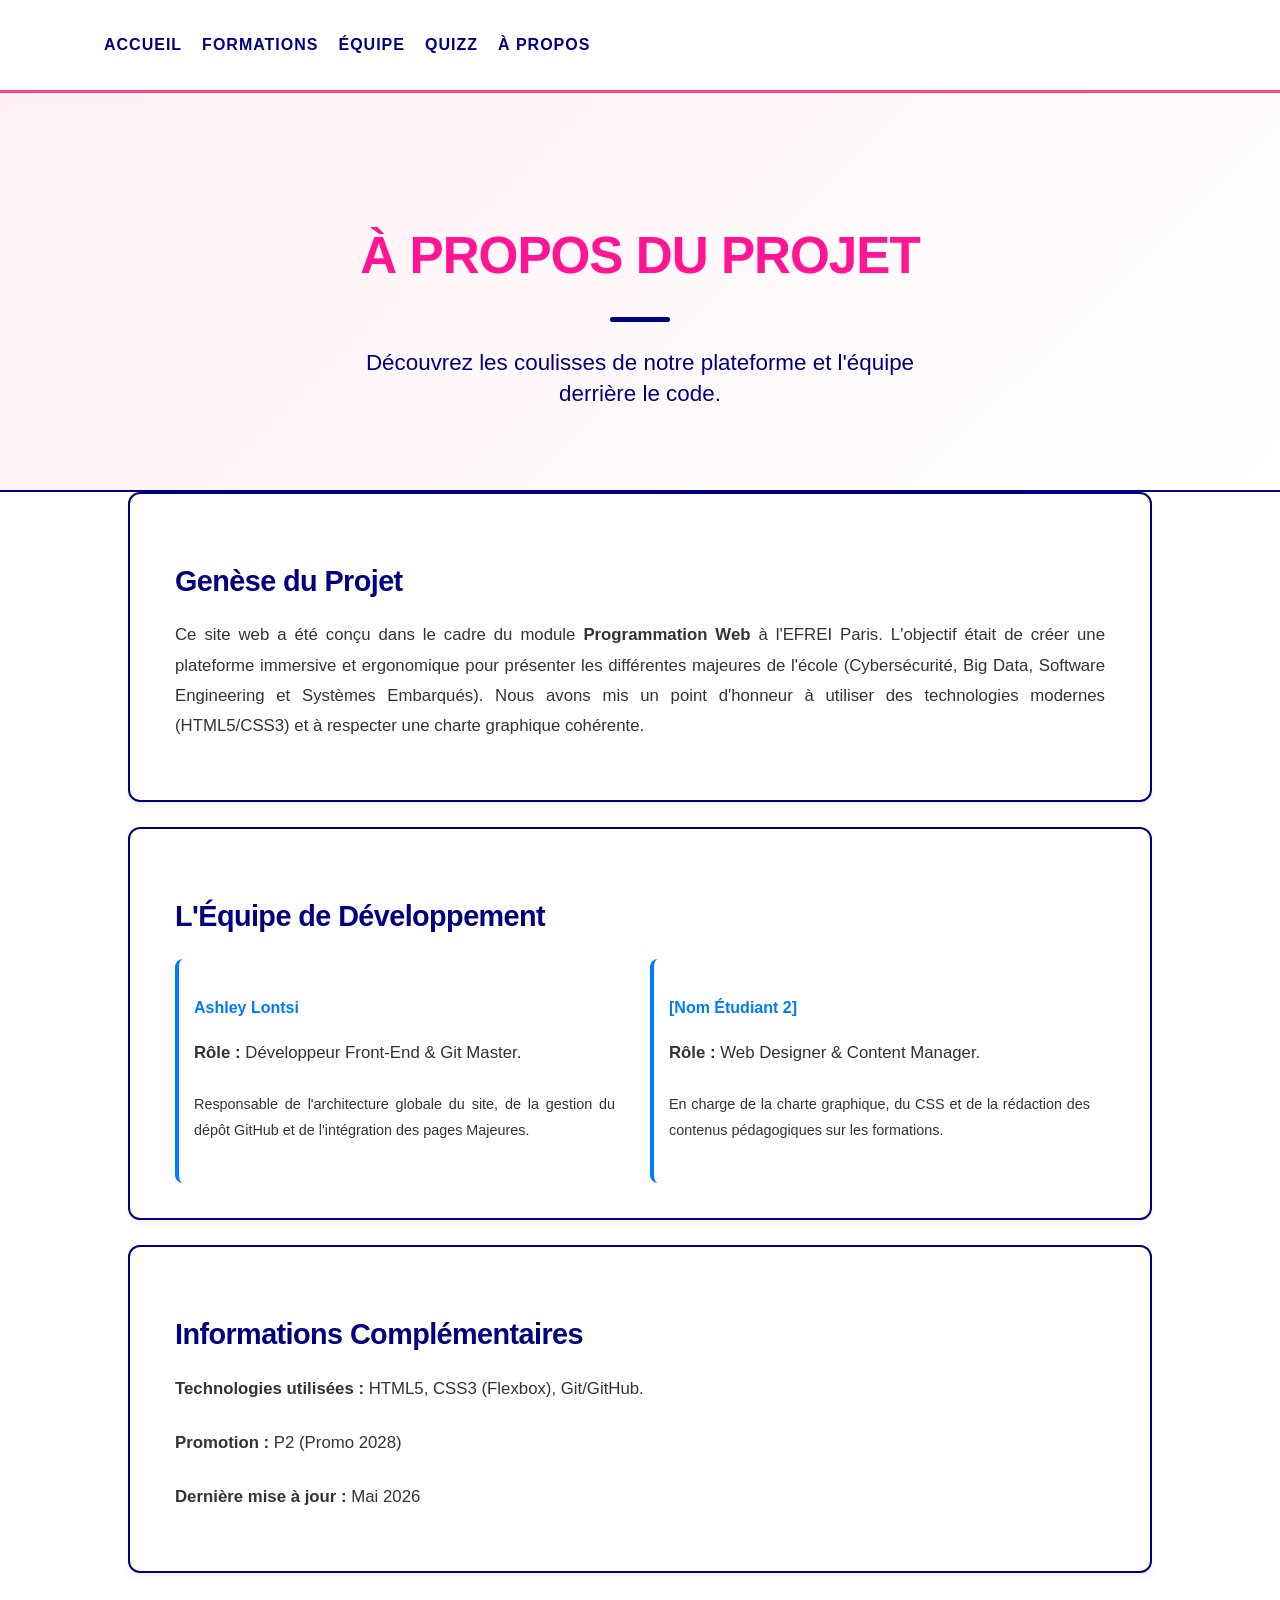
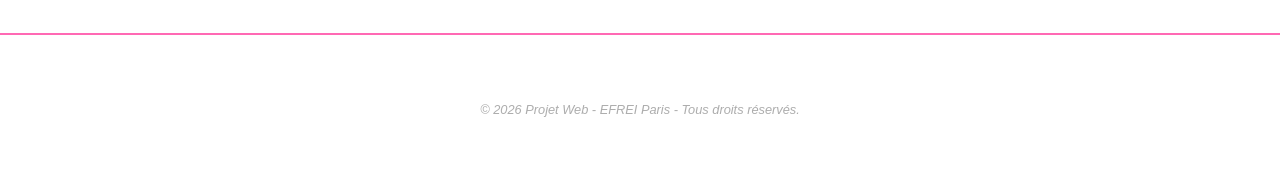
==== apropos.html @ 58f5f081 "A propos" ====
<!DOCTYPE html>
<html lang="fr">
<head>
    <meta charset="UTF-8">
    <meta name="viewport" content="width=device-width, initial-scale=1.0">
    <title>À Propos - Projet Web EFREI</title>
    <link rel="stylesheet" href="style.css">
</head>
<body>

    <header>
        <nav class="navbar">
            <ul>
                <li><a href="index.html">Accueil</a></li>
                <li><a href="formations.html">Formations</a></li>
                <li><a href="equipe.html">Équipe</a></li>
                <li><a href="quizz.html">Quizz</a></li>
                <li><a href="apropos.html" class="active">À propos</a></li>
            </ul>
        </nav>
    </header>

    <section class="bachelor-hero">
        <div class="hero-content">
            <h1>À Propos du Projet</h1>
            <div class="hero-separator"></div>
            <p>Découvrez les coulisses de notre plateforme et l'équipe derrière le code.</p>
        </div>
    </section>

    <main class="bachelor-list">
        
        <!-- SECTION PRÉSENTATION DU PROJET -->
        <div class="bachelor-wide-card">
            <div class="card-center">
                <h3>Genèse du Projet</h3>
                <p>Ce site web a été conçu dans le cadre du module <strong>Programmation Web</strong> à l'EFREI Paris. L'objectif était de créer une plateforme immersive et ergonomique pour présenter les différentes majeures de l'école (Cybersécurité, Big Data, Software Engineering et Systèmes Embarqués). Nous avons mis un point d'honneur à utiliser des technologies modernes (HTML5/CSS3) et à respecter une charte graphique cohérente.</p>
            </div>
        </div>

        <!-- SECTION L'ÉQUIPE (À personnaliser avec vos vrais noms) -->
        <div class="bachelor-wide-card">
            <div class="card-center">
                <h3>L'Équipe de Développement</h3>
                
                <div class="team-grid" style="display: flex; gap: 20px; margin-top: 20px; flex-wrap: wrap;">
                    
                    <!-- Membre 1 -->
                    <div class="team-member" style="flex: 1; min-width: 250px; background: rgba(255,255,255,0.05); padding: 15px; border-radius: 8px; border-left: 4px solid #007bff;">
                        <h4 style="color: #007bff; margin-bottom: 5px;">Ashley Lontsi</h4>
                        <p><strong>Rôle :</strong> Développeur Front-End & Git Master.</p>
                        <p style="font-size: 0.9em;">Responsable de l'architecture globale du site, de la gestion du dépôt GitHub et de l'intégration des pages Majeures.</p>
                    </div>

                    <!-- Membre 2 -->
                    <div class="team-member" style="flex: 1; min-width: 250px; background: rgba(255,255,255,0.05); padding: 15px; border-radius: 8px; border-left: 4px solid #007bff;">
                        <h4 style="color: #007bff; margin-bottom: 5px;">[Nom Étudiant 2]</h4>
                        <p><strong>Rôle :</strong> Web Designer & Content Manager.</p>
                        <p style="font-size: 0.9em;">En charge de la charte graphique, du CSS et de la rédaction des contenus pédagogiques sur les formations.</p>
                    </div>

                </div>
            </div>
        </div>

        <!-- SECTION INFOS UTILES -->
        <div class="bachelor-wide-card">
            <div class="card-center">
                <h3>Informations Complémentaires</h3>
                <p><strong>Technologies utilisées :</strong> HTML5, CSS3 (Flexbox), Git/GitHub.</p>
                <p><strong>Promotion :</strong> P2 (Promo 2028)</p>
                <p><strong>Dernière mise à jour :</strong> Mai 2026</p>
            </div>
        </div>

    </main>

    <footer class="footer-about">
        <div class="footer-content">
            <p class="copyright">© 2026 Projet Web - EFREI Paris - Tous droits réservés.</p>
        </div>
    </footer>

</body>
</html>
---- style.css ----
/* 1. Importation d'une police plus moderne (optionnel mais conseillé) */
@import url('https://fonts.googleapis.com/css2?family=Inter:wght@300;400;600;800&display=swap');

body {
    font-family: 'Inter', 'Segoe UI', Roboto, sans-serif;
    color: #2d3436; /* Un gris très sombre, plus doux que le noir */
    line-height: 1.7; /* Pour que ce soit super aéré */
    -webkit-font-smoothing: antialiased;
}

/* 2. Style des Titres (H1, H2, H3) */
h1, h2, h3 {
    color: #000080; /* Bleu marine EFREI */
    font-weight: 800; /* Très gras pour le style */
    letter-spacing: -0.02em; /* Un peu serré pour le look pro */
    margin-bottom: 1rem;
}

h1 { font-size: 3rem; text-transform: uppercase; color: #ff1493; }
h2 { font-size: 2.2rem; border-bottom: 2px solid #ff1493; display: inline-block; padding-bottom: 5px; }
h3 { font-size: 1.5rem; }

/* 3. Style des Paragraphes (Tout le texte classique) */
p {
    font-size: 1.1rem;
    font-weight: 400;
    margin-bottom: 1.5rem;
    color: #4a4a4a;
}

/* 4. Style des Liens et Menu */
a {
    font-weight: 600;
    text-decoration: none;
    transition: 0.3s;
}

.navbar ul li a {
    font-size: 1rem;
    text-transform: uppercase;
    letter-spacing: 1px;
    color: #000080;
}

.navbar ul li a:hover {
    color: #ff1493;
}

/* 5. Le Footer cliquable (pour qu'il ressorte mieux) */
.footer-content h3 {
    color: #ff1493;
    font-size: 1.8rem;
}

.footer-content p {
    font-style: italic;
    font-size: 1rem;
    opacity: 0.8;
}

:root {
    --main-pink: #ff477e; /* Le rose demandé */
    --light-pink: #fff0f3;
    --dark-grey: #2d2d2d;
}

body {
    font-family: 'Segoe UI', Tahoma, Geneva, Verdana, sans-serif;
    margin: 0;
    line-height: 1.6;
    color: var(--dark-grey);
}

/* Header & Navigation (cite: 50, 52) */
header {
    background-color: white;
    border-bottom: 3px solid var(--main-pink);
    display: flex;
    justify-content: space-between;
    align-items: center;
    padding: 1rem 5%;
    position: sticky;
    top: 0;
    z-index: 1000;
}

.logo { height: 50px; 

    filter: hue-rotate(150deg) brightness(1.2);}

nav ul {
    list-style: none;
    display: flex;
    gap: 20px;
}

nav a {
    text-decoration: none;
    color: var(--dark-grey);
    font-weight: bold;
    transition: color 0.3s;
}

nav a:hover {
    color: var(--main-pink);
}

/* Sections (cite: 48) */
.hero {
    background-color: var(--light-pink);
    padding: 60px 5%;
    text-align: center;
}

main {
    padding: 0 10%; /* Aligne ton texte avec le logo et le menu (cite: 40, 79) */
    display: block;
}

.carousel-placeholder {
    height: 300px;
    background: #ddd;
    display: flex;
    align-items: center;
    justify-content: center;
    margin-top: 20px;
    border: 2px dashed var(--main-pink);
}

.carousel-placeholder {
    height: 400px; /* Tu peux ajuster la hauteur selon tes besoins */
    overflow: hidden; /* Coupe ce qui dépasse */
    border: 2px solid var(--main-pink); /* Optionnel : un contour rose solide */
}

.img-hero {
    width: 100%;
    height: 100%;
    object-fit: cover; /* L'image s'adapte sans être déformée */
}

/* Responsive Design (cite: 40, 124) */
@media (max-width: 768px) {
    header { flex-direction: column; }
    nav ul { padding: 0; }
}

/* Footer (cite: 53) */
footer {
    background: var(--dark-grey);
    color: white;
    text-align: center;
    padding: 2rem;
    margin-top: 50px;
}

footer a {
    color: var(--main-pink);
    text-decoration: none;
}

/* Cours et formations */

.bachelor-full-width {
    width: 100%;
    background: linear-gradient(to right, #fff0f5, #ffffff, #fff0f5);
    
    /* On met le contour noir tout autour ici */
    border: 2px solid #000000; 
    
    padding: 40px 0;
    margin-bottom: 40px;
    transition: all 0.3s ease;
    box-sizing: border-box; /* Très important pour que la bordure ne fasse pas déborder la page */
}

.bachelor-full-width:hover {
    background: #ffe4e1;
    border-color: #ff69b4; /* Le contour devient rose au survol pour le style */
    cursor: pointer;
}

/* On s'assure que le contenu reste bien aligné au centre du rectangle */
.bachelor-content {
    max-width: 1200px;
    margin: 0 auto;
    display: flex;
    align-items: center;
    justify-content: space-around;
    padding: 0 20px;
}
.bachelor-full-width {
    width: 100%;
    background: linear-gradient(to right, #fff0f5, #ffffff, #fff0f5);
    /* On remplace les bordures claires par un contour noir net */
    border-top: 2px solid #000000; 
    border-bottom: 2px solid #000000;
    padding: 40px 0;
    margin-bottom: 40px;
    transition: all 0.3s ease;
}

.bachelor-full-width:hover {
    background: #ffe4e1; /* Un peu plus foncé au survol */
    cursor: pointer;
}

/* LA CARTE BACHELOR AVEC CADRE BLEU MARINE */
.card-bachelor-full {
    width: 100%;
    background: white;
    border-radius: 20px;
    padding: 30px;
    margin-bottom: 30px;
    display: flex;
    align-items: center;
    gap: 40px;
    
    /* CONTOUR BLEU MARINE */
    border: 3px solid #000080; 
    box-shadow: 0 10px 20px rgba(0, 0, 128, 0.1); /* Ombre bleutée légère */
    
    box-sizing: border-box;
    transition: all 0.3s ease;
}

.card-bachelor-full:hover {
    transform: translateY(-5px);
    background-color: #f0f4ff; /* Très léger fond bleu au survol */
}

.card-bachelor-full h3 {
    color: #000080; /* Titre en bleu marine aussi */
    margin-top: 0;
}

/* BADGE BLEU POUR LE BACHELOR */
.badge-blue {
    display: inline-block;
    margin-top: 15px;
    padding: 5px 15px;
    background-color: #000080;
    color: white;
    border-radius: 50px;
    font-size: 0.8rem;
    font-weight: bold;
}

/* LES CARTES MAJEURES RESTENT EN ROSE (Comme sur ton image) */
.card-majeure {
    background: white;
    border-radius: 20px;
    padding: 30px;
    text-align: center;
    border: 2px solid #ffc0cb; /* Cadre rose */
    box-shadow: 0 10px 20px rgba(255, 182, 193, 0.2);
    transition: all 0.3s ease;
}/* Conteneur principal */
.formations-grid {
    display: grid;
    grid-template-columns: repeat(auto-fit, minmax(250px, 1fr));
    gap: 25px;
    padding: 40px;
    max-width: 1200px;
    margin: 0 auto;
}

/* LA CARTE BACHELOR (Celle avec le cadre bleu marine) */
.card-link-bachelor {
    grid-column: 1 / -1; /* FORCE LA CARTE SUR TOUTE LA LARGEUR */
    text-decoration: none;
    color: inherit;
}

.card-bachelor-full {
    background: white;
    border-radius: 20px;
    padding: 40px;
    margin-bottom: 20px;
    display: flex; /* Aligne l'icône et le texte horizontalement */
    align-items: center;
    justify-content: center; /* Centre le contenu horizontalement */
    gap: 50px;
    border: 3px solid #000080; /* Ton cadre bleu marine */
    box-shadow: 0 10px 20px rgba(0, 0, 128, 0.1);
    transition: all 0.3s ease;
}

.card-bachelor-full:hover {
    transform: translateY(-5px);
    background-color: #f8f9ff;
}

/* Centre le texte à l'intérieur pour un rendu plus propre */
.card-text {
    text-align: center;
    max-width: 600px;
}

/* CARTES DES MAJEURES AVEC CONTOUR NOIR */
.card-majeure {
    background: white;
    border-radius: 20px;
    padding: 30px;
    text-align: center;
    box-shadow: 0 10px 20px rgba(0, 0, 0, 0.1); /* Ombre plus neutre */
    /* On ajoute le contour noir ici aussi */
    border: 2px solid #000000; 
    transition: transform 0.3s ease, box-shadow 0.3s ease;
}

.card-majeure:hover {
    transform: translateY(-10px);
    /* Au survol, on peut faire briller le contour en rose pour garder ton thème */
    border-color: #ff69b4; 
    box-shadow: 0 15px 30px rgba(255, 105, 180, 0.3);
}
.bachelor-full-width {
    width: 100%; /* Prend toute la largeur du navigateur */
    background: linear-gradient(to right, #fff0f5, #ffffff, #fff0f5); /* Dégradé rose très léger */
    border-top: 1px solid #ffe4e1;
    border-bottom: 1px solid #ffe4e1;
    padding: 40px 0;
    margin-bottom: 40px;
    transition: all 0.3s ease;
}

.bachelor-full-width:hover {
    background: #fff0f5; /* Devient un peu plus rose au survol */
    cursor: pointer;
}

/* Centre le contenu à l'intérieur du bandeau */
.bachelor-content {
    max-width: 1200px; /* Aligné avec ta grille en dessous */
    margin: 0 auto;
    display: flex;
    align-items: center;
    justify-content: space-around;
    padding: 0 20px;
}

.card-text h3 {
    color: #ff1493;
    font-size: 2rem;
    margin: 0;
}

.card-text p {
    color: #666;
    margin: 5px 0 0 0;
}

/* La grille reste centrée en dessous */
.container-formations {
    max-width: 1200px;
    margin: 0 auto;
    padding: 0 20px;
}

.formations-grid {
    display: grid;
    grid-template-columns: repeat(auto-fit, minmax(250px, 1fr));
    gap: 25px;
}
.icon-section {
    font-size: 3rem;
}

.text-section {
    flex-grow: 1; /* Prend tout l'espace central disponible */
    padding: 0 30px;
    text-align: left;
}

.text-section h3 {
    margin: 0;
    color: #ff1493;
}

.text-section p {
    margin: 5px 0 0 0;
    color: #666;
}

/* On réutilise ton badge mais sans le margin-top */
.badge-section .badge {
    margin-top: 0; 
}

/* Pour que ça reste beau sur téléphone */
@media (max-width: 768px) {
    .card-bachelor-horizontal {
        flex-direction: column;
        text-align: center;
        padding: 30px;
    }
    .text-section {
        padding: 20px 0;
        text-align: center;
    }
}

/* On réutilise ton badge mais sans le margin-top */
.badge-section .badge {
    margin-top: 0; 
}

/* Pour que ça reste beau sur téléphone */
@media (max-width: 768px) {
    .card-bachelor-horizontal {
        flex-direction: column;
        text-align: center;
        padding: 30px;
    }
    .text-section {
        padding: 20px 0;
        text-align: center;
    }
}

.card-link {
    text-decoration: none;
    color: inherit; /* Garde la couleur du texte que tu as choisie */
    display: block;
}

/* --- Le reste de ton code reste identique --- */
.formations-hero {
    text-align: center;
    padding: 50px 20px;
    background: linear-gradient(135deg, #fff0f5 0%, #ffffff 100%);
    color: #ff69b4;
}

.formations-grid {
    display: grid;
    grid-template-columns: repeat(auto-fit, minmax(250px, 1fr));
    gap: 25px;
    padding: 40px;
    max-width: 1200px;
    margin: 0 auto;
}

.card-majeure {
    background: white;
    border-radius: 20px;
    padding: 30px;
    text-align: center;
    box-shadow: 0 10px 20px rgba(255, 182, 193, 0.2);
    border: 1px solid #ffe4e1;
    transition: transform 0.3s ease, box-shadow 0.3s ease;
}

.card-majeure:hover {
    transform: translateY(-10px);
    box-shadow: 0 15px 30px rgba(255, 105, 180, 0.3);
    border-color: #ff69b4;
}

.card-icon {
    font-size: 3rem;
    margin-bottom: 15px;
}

.card-majeure h3 {
    color: #ff1493;
    margin-bottom: 15px;
}

.card-majeure p {
    color: #666;
    font-size: 0.9rem;
    line-height: 1.5;
}

.badge {
    display: inline-block;
    margin-top: 20px;
    padding: 5px 15px;
    background-color: #ffc0cb;
    color: white;
    border-radius: 50px;
    font-size: 0.8rem;
    font-weight: bold;
}

html {
    scroll-behavior: smooth;
}

/* Ton reste du CSS pour le footer ne change pas */
.footer-about {
    background-color: #ffffff;
    border-top: 2px solid #ff69b4; /* Ligne rose de séparation */
    padding: 40px 20px;
    margin-top: 60px;
    text-align: center;
}

.footer-content {
    max-width: 800px;
    margin: 0 auto;
}

.footer-content h3 {
    color: #ff1493;
    margin-bottom: 15px;
    font-size: 1.5rem;
    font-weight: bold;
}

.footer-content p {
    color: #555;
    line-height: 1.6;
    font-size: 0.95rem;
}

.copyright {
    margin-top: 25px;
    font-size: 0.8rem !important;
    color: #999 !important;
}

/* Formations */
/* bachelor */ 

/* --- HEADER DU TITRE --- */
.page-header {
    text-align: center;
    padding: 60px 20px;
    background-color: #ffffff;
}

.page-header h1 {
    color: #ff1493; /* Ton rose signature */
    font-size: 3.5rem;
    margin: 10px 0;
    text-transform: uppercase;
    letter-spacing: 2px;
}

.page-header p {
    color: #000080; /* Bleu marine */
    font-size: 1.2rem;
    font-weight: 500;
}

.header-decoration {
    width: 80px;
    height: 4px;
    background: #ff1493;
    margin: 10px auto;
    border-radius: 2px;
}

/* --- CARTES EN LARGEUR (HORIZONTAL) --- */
.bachelor-list-horizontal {
    max-width: 1100px;
    margin: 0 auto 60px auto;
    display: flex;
    flex-direction: column;
    gap: 20px;
    padding: 0 20px;
}

.bachelor-row {
    display: flex;
    align-items: center;
    background: white;
    border: 2px solid #000080; /* Contour Bleu Marine */
    border-radius: 15px;
    padding: 25px 40px;
    gap: 30px;
    transition: all 0.3s ease;
}

.bachelor-row:hover {
    transform: scale(1.02);
    border-color: #ff1493; /* Devient rose au survol */
    box-shadow: 0 10px 20px rgba(255, 20, 147, 0.1);
}

.row-icon {
    font-size: 3rem;
}

.row-text {
    flex: 1; /* Prend tout l'espace restant */
}

.row-text h3 {
    color: #000080;
    margin-bottom: 8px;
    font-size: 1.6rem;
}

.row-text p {
    color: #555;
    margin: 0;
    line-height: 1.4;
}

.row-badge {
    background: #fff0f5;
    color: #ff1493;
    padding: 8px 15px;
    border-radius: 50px;
    font-weight: bold;
    font-size: 0.8rem;
    white-space: nowrap;
    border: 1px solid #ffc0cb;
}

.bachelor-hero {
    /* Un fond rose très léger vers le blanc pour donner de la profondeur */
    background: linear-gradient(135deg, #fff0f5 0%, #ffffff 100%);
    padding: 80px 20px;
    text-align: center;
    border-bottom: 2px solid #000080; /* Rappel du bleu marine en bas */
}

.hero-content {
    max-width: 800px;
    margin: 0 auto;
}

.bachelor-hero h1 {
    color: #ff1493; /* Ton rose vif */
    font-size: 3.2rem;
    font-weight: 800;
    margin-bottom: 20px;
    text-transform: uppercase;
    letter-spacing: -1px;
}

.hero-separator {
    width: 60px;
    height: 5px;
    background-color: #000080; /* Petite barre bleu marine pour le style */
    margin: 0 auto 25px auto;
    border-radius: 10px;
}

.bachelor-hero p {
    color: #000080; /* Texte en bleu marine pour la lisibilité */
    font-size: 1.4rem;
    font-weight: 500;
    line-height: 1.4;
    max-width: 600px;
    margin: 0 auto;
}
/* cybersécurité */

/* --- Ajustements pour le contenu textuel dense --- */

.bachelor-wide-card {
    display: flex;
    align-items: flex-start; /* Aligne en haut pour les longs textes */
    background: white;
    border: 2px solid #000080;
    border-radius: 12px; /* Un peu plus carré pour le côté sérieux */
    padding: 35px 45px;
    margin-bottom: 25px;
    box-shadow: 0 4px 6px rgba(0,0,0,0.05);
}

.card-center h3 {
    color: #000080;
    font-size: 1.8rem;
    margin-bottom: 15px;
    font-weight: 700;
}

.card-center p {
    color: #333;
    line-height: 1.8; /* Augmente l'espace entre les lignes pour la lecture */
    font-size: 1.05rem;
    text-align: justify; /* Pour un rendu très "document pro" */
}

.mini-badge {
    background: #ff1493;
    color: white;
    padding: 8px 18px;
    border-radius: 4px; /* Carré pour le look pro */
    font-size: 0.75rem;
    text-transform: uppercase;
    letter-spacing: 1px;
    margin-left: 20px;
}
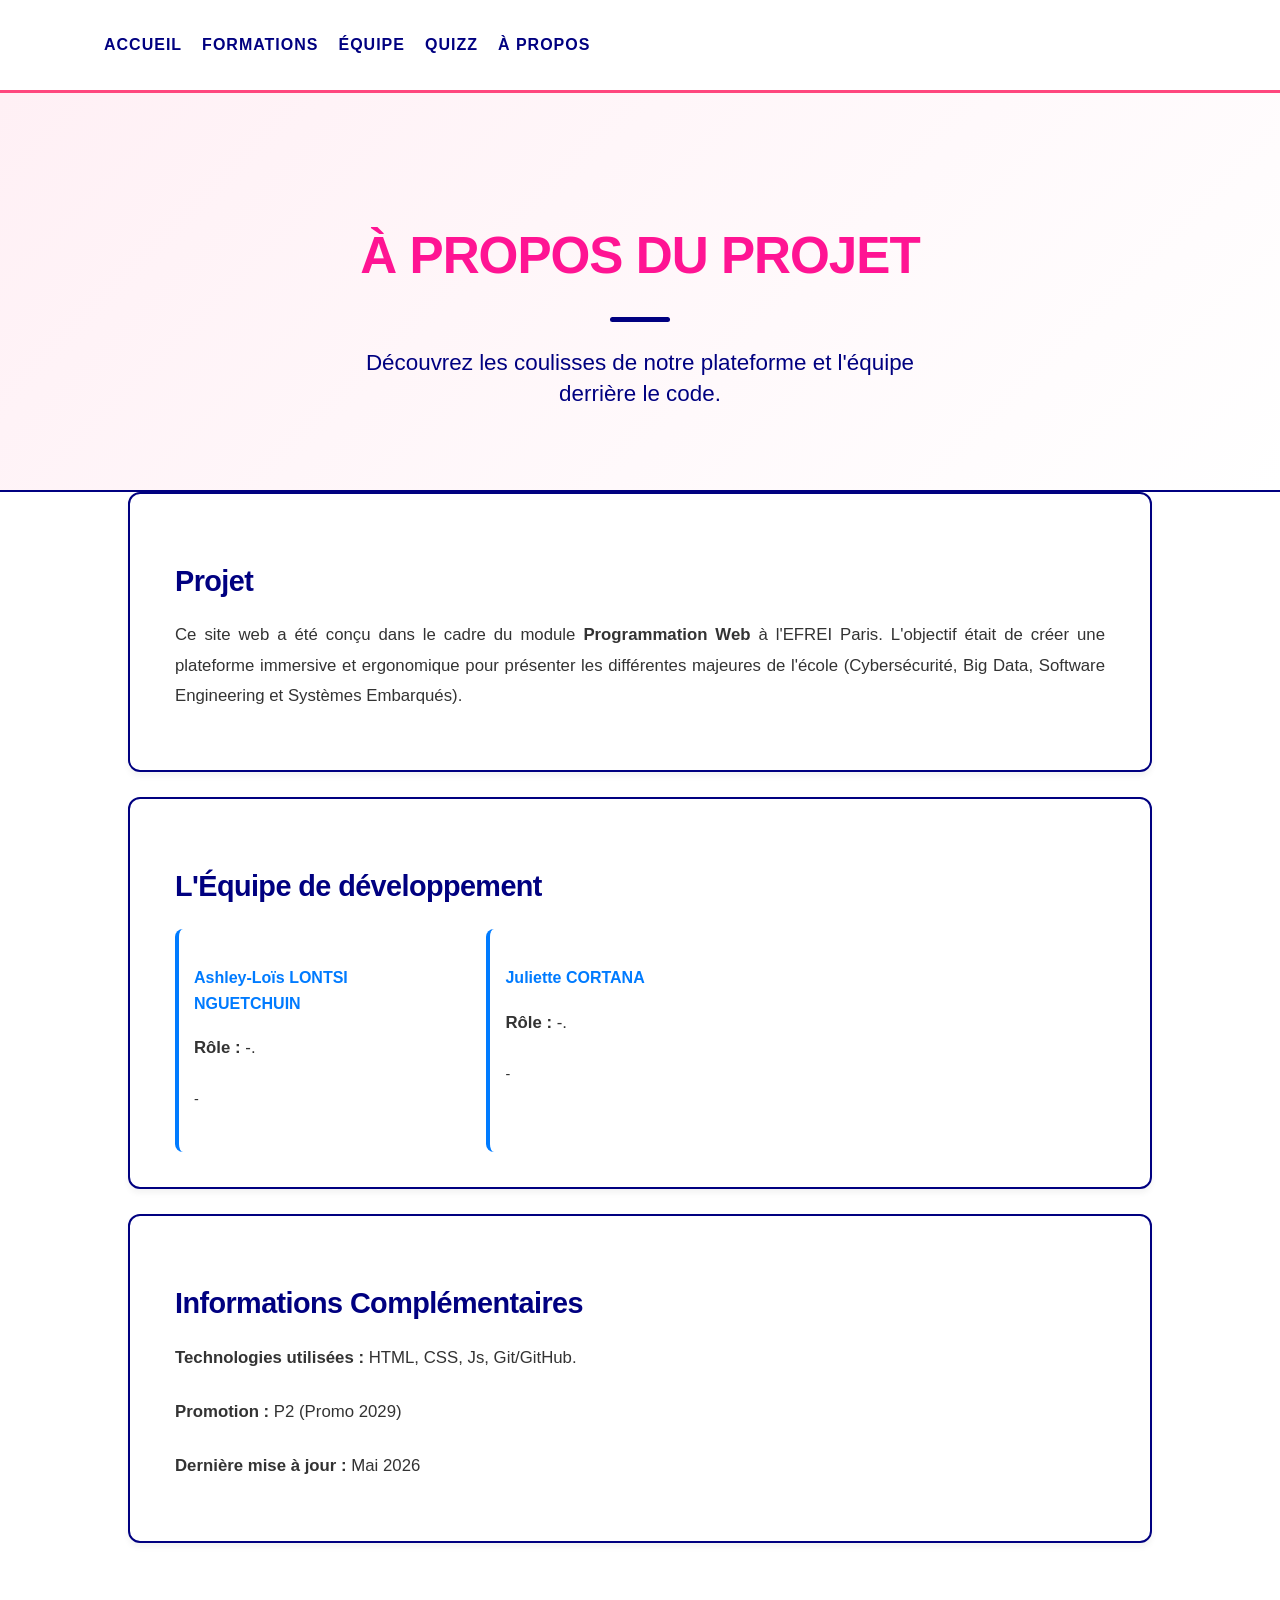
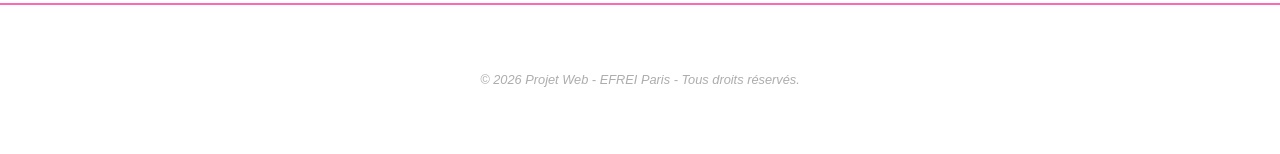
==== commit 4c9ad0cc: "Quiz" ====
--- a/apropos.html
+++ b/apropos.html
@@ -33,30 +33,30 @@
         <!-- SECTION PRÉSENTATION DU PROJET -->
         <div class="bachelor-wide-card">
             <div class="card-center">
-                <h3>Genèse du Projet</h3>
-                <p>Ce site web a été conçu dans le cadre du module <strong>Programmation Web</strong> à l'EFREI Paris. L'objectif était de créer une plateforme immersive et ergonomique pour présenter les différentes majeures de l'école (Cybersécurité, Big Data, Software Engineering et Systèmes Embarqués). Nous avons mis un point d'honneur à utiliser des technologies modernes (HTML5/CSS3) et à respecter une charte graphique cohérente.</p>
+                <h3>Projet</h3>
+                <p>Ce site web a été conçu dans le cadre du module <strong>Programmation Web</strong> à l'EFREI Paris. L'objectif était de créer une plateforme immersive et ergonomique pour présenter les différentes majeures de l'école (Cybersécurité, Big Data, Software Engineering et Systèmes Embarqués). </p>
             </div>
         </div>
 
         <!-- SECTION L'ÉQUIPE (À personnaliser avec vos vrais noms) -->
         <div class="bachelor-wide-card">
             <div class="card-center">
-                <h3>L'Équipe de Développement</h3>
+                <h3>L'Équipe de développement</h3>
                 
                 <div class="team-grid" style="display: flex; gap: 20px; margin-top: 20px; flex-wrap: wrap;">
                     
                     <!-- Membre 1 -->
                     <div class="team-member" style="flex: 1; min-width: 250px; background: rgba(255,255,255,0.05); padding: 15px; border-radius: 8px; border-left: 4px solid #007bff;">
-                        <h4 style="color: #007bff; margin-bottom: 5px;">Ashley Lontsi</h4>
-                        <p><strong>Rôle :</strong> Développeur Front-End & Git Master.</p>
-                        <p style="font-size: 0.9em;">Responsable de l'architecture globale du site, de la gestion du dépôt GitHub et de l'intégration des pages Majeures.</p>
+                        <h4 style="color: #007bff; margin-bottom: 5px;">Ashley-Loïs LONTSI NGUETCHUIN</h4>
+                        <p><strong>Rôle :</strong> -.</p>
+                        <p style="font-size: 0.9em;">-</p>
                     </div>
 
                     <!-- Membre 2 -->
                     <div class="team-member" style="flex: 1; min-width: 250px; background: rgba(255,255,255,0.05); padding: 15px; border-radius: 8px; border-left: 4px solid #007bff;">
-                        <h4 style="color: #007bff; margin-bottom: 5px;">[Nom Étudiant 2]</h4>
-                        <p><strong>Rôle :</strong> Web Designer & Content Manager.</p>
-                        <p style="font-size: 0.9em;">En charge de la charte graphique, du CSS et de la rédaction des contenus pédagogiques sur les formations.</p>
+                        <h4 style="color: #007bff; margin-bottom: 5px;">Juliette CORTANA</h4>
+                        <p><strong>Rôle :</strong> -.</p>
+                        <p style="font-size: 0.9em;">-</p>
                     </div>
 
                 </div>
@@ -67,8 +67,8 @@
         <div class="bachelor-wide-card">
             <div class="card-center">
                 <h3>Informations Complémentaires</h3>
-                <p><strong>Technologies utilisées :</strong> HTML5, CSS3 (Flexbox), Git/GitHub.</p>
-                <p><strong>Promotion :</strong> P2 (Promo 2028)</p>
+                <p><strong>Technologies utilisées :</strong> HTML, CSS, Js, Git/GitHub.</p>
+                <p><strong>Promotion :</strong> P2 (Promo 2029)</p>
                 <p><strong>Dernière mise à jour :</strong> Mai 2026</p>
             </div>
         </div>
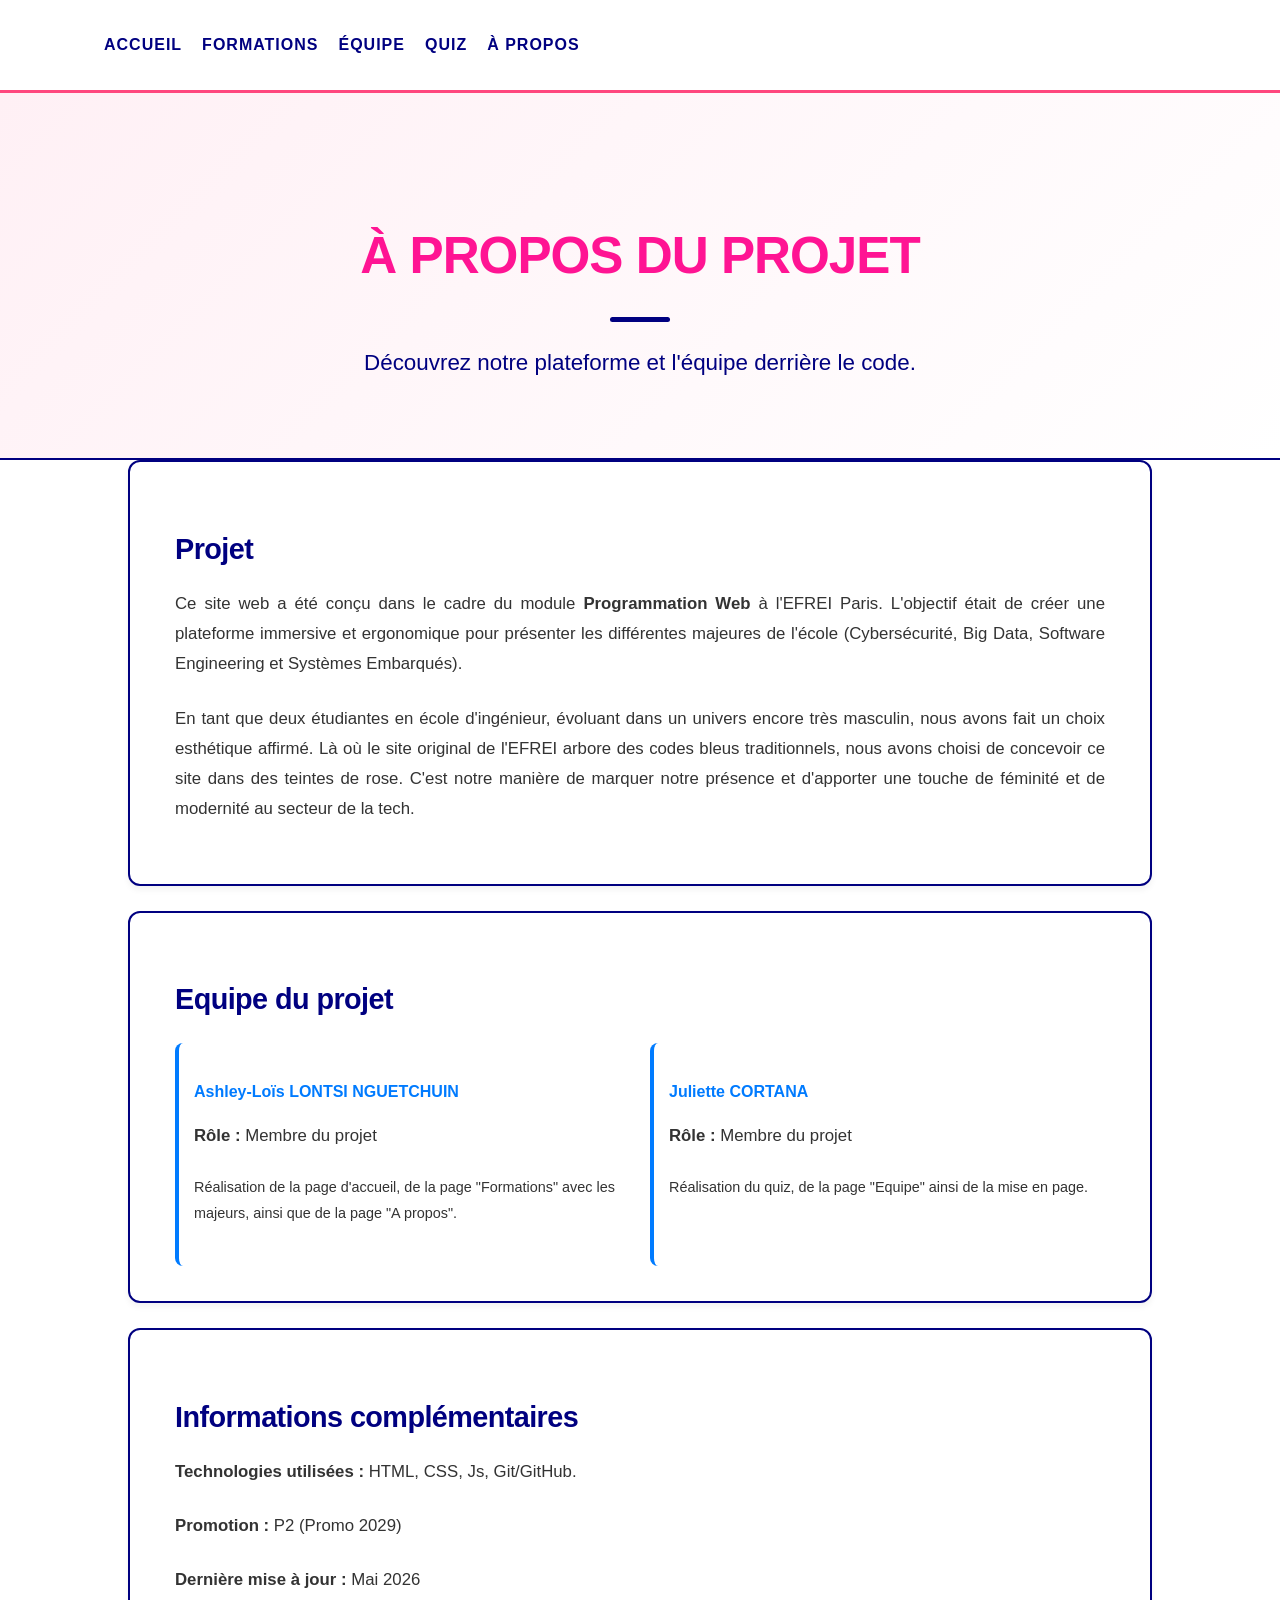
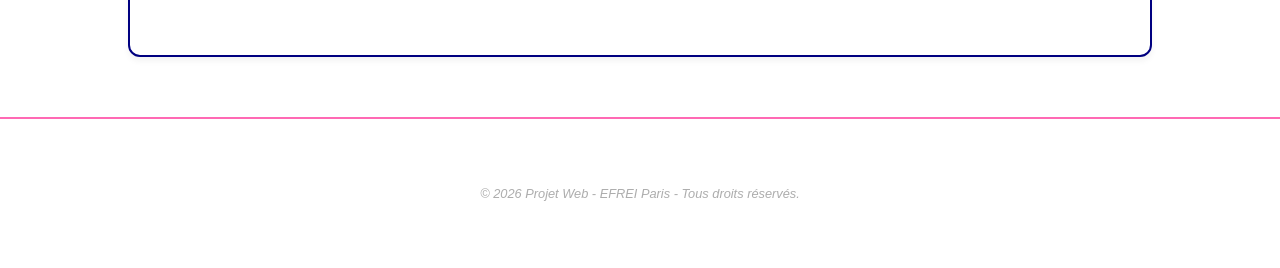
==== commit 1cff9ec3: "Modifications" ====
--- a/apropos.html
+++ b/apropos.html
@@ -14,7 +14,7 @@
                 <li><a href="index.html">Accueil</a></li>
                 <li><a href="formations.html">Formations</a></li>
                 <li><a href="equipe.html">Équipe</a></li>
-                <li><a href="quizz.html">Quizz</a></li>
+                <li><a href="quiz.html">Quiz</a></li>
                 <li><a href="apropos.html" class="active">À propos</a></li>
             </ul>
         </nav>
@@ -24,7 +24,7 @@
         <div class="hero-content">
             <h1>À Propos du Projet</h1>
             <div class="hero-separator"></div>
-            <p>Découvrez les coulisses de notre plateforme et l'équipe derrière le code.</p>
+            <p>Découvrez notre plateforme et l'équipe derrière le code.</p>
         </div>
     </section>
 
@@ -35,28 +35,29 @@
             <div class="card-center">
                 <h3>Projet</h3>
                 <p>Ce site web a été conçu dans le cadre du module <strong>Programmation Web</strong> à l'EFREI Paris. L'objectif était de créer une plateforme immersive et ergonomique pour présenter les différentes majeures de l'école (Cybersécurité, Big Data, Software Engineering et Systèmes Embarqués). </p>
-            </div>
+            <p>En tant que deux étudiantes en école d'ingénieur, évoluant dans un univers encore très masculin, nous avons fait un choix esthétique affirmé. Là où le site original de l'EFREI arbore des codes bleus traditionnels, nous avons choisi de concevoir ce site dans des teintes de rose. C'est notre manière de marquer notre présence et d'apporter une touche de féminité et de modernité au secteur de la tech.</p>
+        </div>
         </div>
 
         <!-- SECTION L'ÉQUIPE (À personnaliser avec vos vrais noms) -->
         <div class="bachelor-wide-card">
             <div class="card-center">
-                <h3>L'Équipe de développement</h3>
+                <h3>Equipe du projet</h3>
                 
                 <div class="team-grid" style="display: flex; gap: 20px; margin-top: 20px; flex-wrap: wrap;">
                     
                     <!-- Membre 1 -->
                     <div class="team-member" style="flex: 1; min-width: 250px; background: rgba(255,255,255,0.05); padding: 15px; border-radius: 8px; border-left: 4px solid #007bff;">
                         <h4 style="color: #007bff; margin-bottom: 5px;">Ashley-Loïs LONTSI NGUETCHUIN</h4>
-                        <p><strong>Rôle :</strong> -.</p>
-                        <p style="font-size: 0.9em;">-</p>
+                        <p><strong>Rôle :</strong> Membre du projet</p>
+                        <p style="font-size: 0.9em;">Réalisation de la page d'accueil, de la page "Formations" avec les majeurs, ainsi que de la page "A propos".</p>
                     </div>
 
                     <!-- Membre 2 -->
                     <div class="team-member" style="flex: 1; min-width: 250px; background: rgba(255,255,255,0.05); padding: 15px; border-radius: 8px; border-left: 4px solid #007bff;">
                         <h4 style="color: #007bff; margin-bottom: 5px;">Juliette CORTANA</h4>
-                        <p><strong>Rôle :</strong> -.</p>
-                        <p style="font-size: 0.9em;">-</p>
+                        <p><strong>Rôle :</strong> Membre du projet</p>
+                        <p style="font-size: 0.9em;">Réalisation du quiz, de la page "Equipe" ainsi de la mise en page.</p>
                     </div>
 
                 </div>
@@ -66,7 +67,7 @@
         <!-- SECTION INFOS UTILES -->
         <div class="bachelor-wide-card">
             <div class="card-center">
-                <h3>Informations Complémentaires</h3>
+                <h3>Informations complémentaires</h3>
                 <p><strong>Technologies utilisées :</strong> HTML, CSS, Js, Git/GitHub.</p>
                 <p><strong>Promotion :</strong> P2 (Promo 2029)</p>
                 <p><strong>Dernière mise à jour :</strong> Mai 2026</p>
